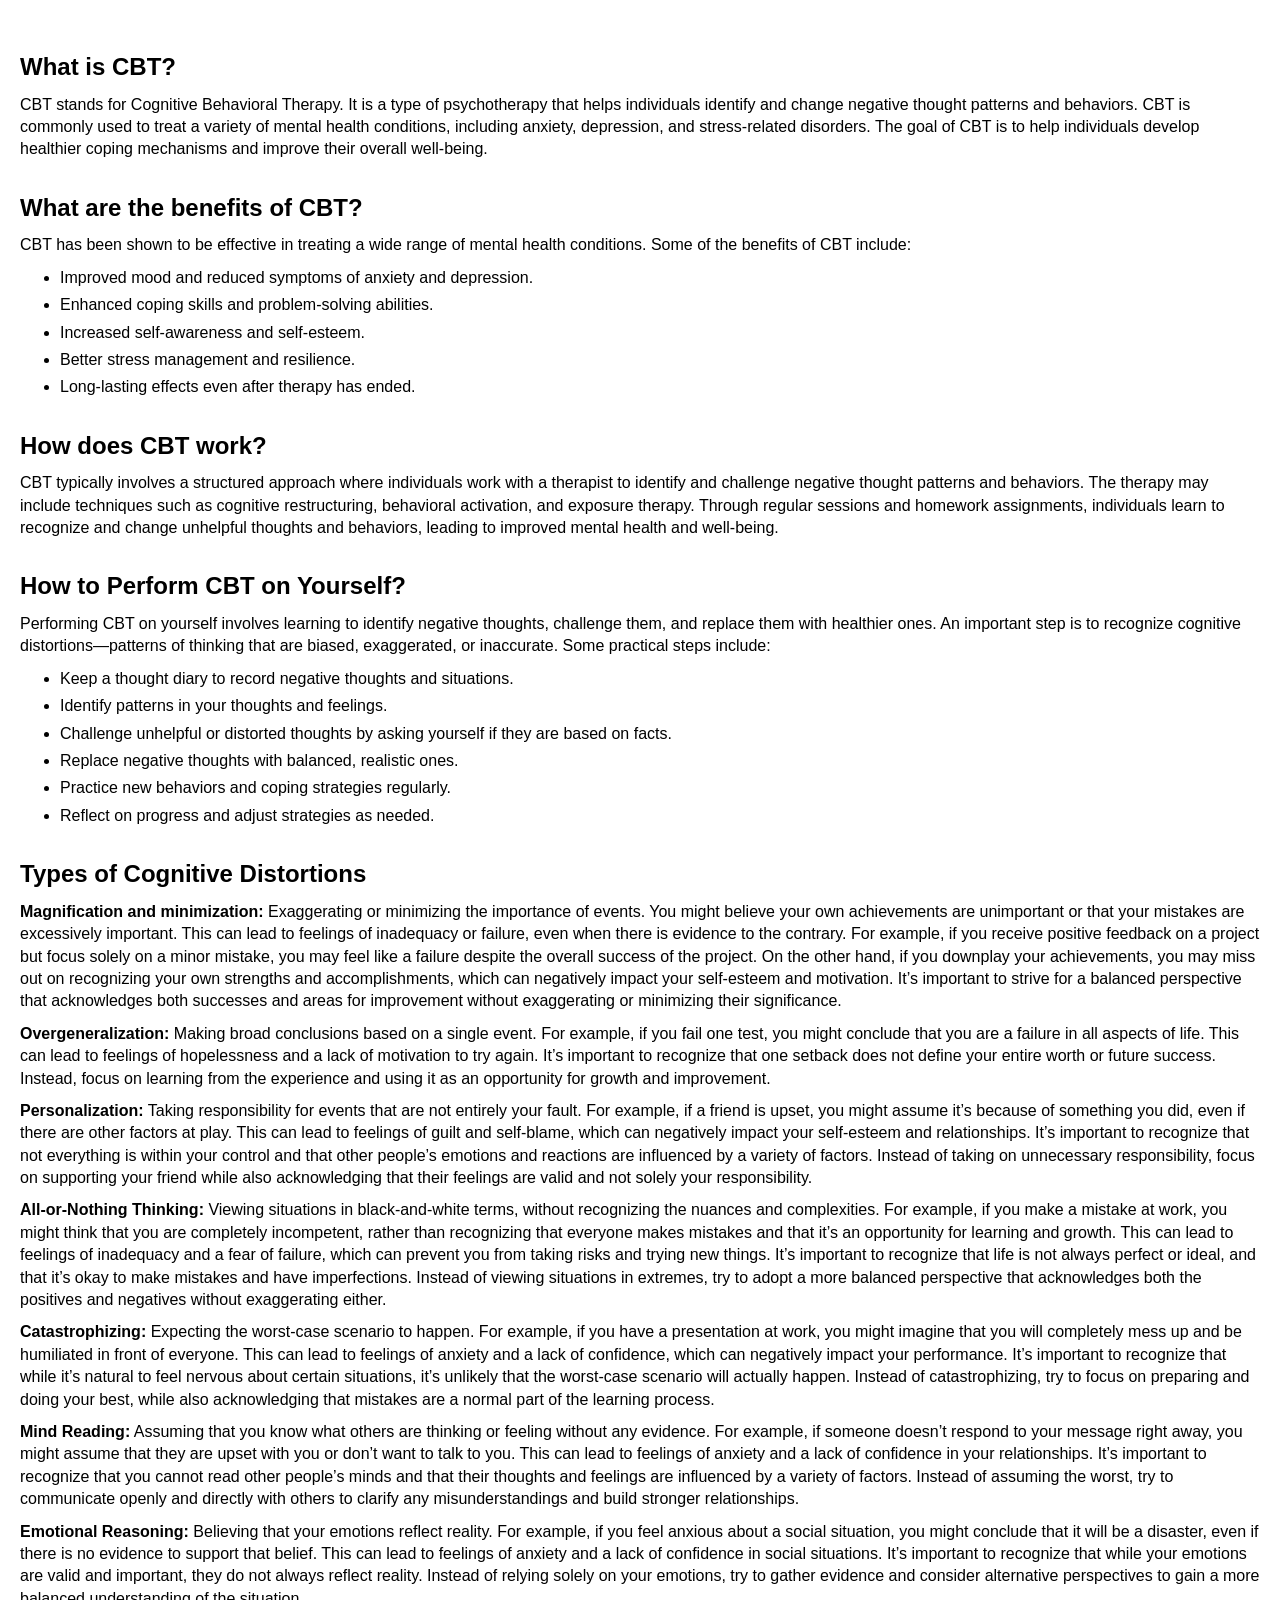
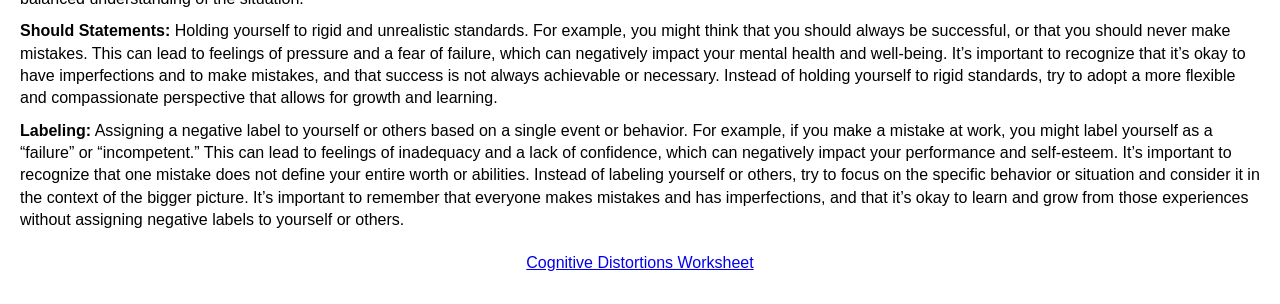
==== index.html @ 752171e1 "Add files via upload" ====
<!DOCTYPE html>
<html lang="en">
<head>
    <meta charset="UTF-8">
    <meta name="viewport" content="width=device-width, initial-scale=1.0">
    <title>CBT</title>
    <style>
        body {
            font-family: Arial, sans-serif;
            margin: 0;
            padding: 20px;
            line-height: 1.4;
            text-align: left;
        }

        h1 {
            margin-top: 30px;
            margin-bottom: 10px;
            font-size: 24px;
        }

        p {
            margin-top: 10px;
            margin-bottom: 10px;
            font-size: 16px;
        }

        ul {
            list-style-type: disc;
            padding-left: 40px;
            margin-top: 5px;
            margin-bottom: 10px;
        }

        li {
            margin-bottom: 5px;
        }

        b {
            font-weight: bold;
        }
    </style>
</head>
<body>
    <h1>What is CBT?</h1>
    <p>
        CBT stands for Cognitive Behavioral Therapy. It is a type of psychotherapy that helps individuals identify and change negative thought patterns and behaviors. CBT is commonly used to treat a variety of mental health conditions, including anxiety, depression, and stress-related disorders. The goal of CBT is to help individuals develop healthier coping mechanisms and improve their overall well-being.
    </p>

    <h1>What are the benefits of CBT?</h1>
    <p>
        CBT has been shown to be effective in treating a wide range of mental health conditions. Some of the benefits of CBT include:
    </p>
    <ul>
        <li>Improved mood and reduced symptoms of anxiety and depression.</li>
        <li>Enhanced coping skills and problem-solving abilities.</li>
        <li>Increased self-awareness and self-esteem.</li>
        <li>Better stress management and resilience.</li>
        <li>Long-lasting effects even after therapy has ended.</li>
    </ul>

    <h1>How does CBT work?</h1>
    <p>
        CBT typically involves a structured approach where individuals work with a therapist to identify and challenge negative thought patterns and behaviors. The therapy may include techniques such as cognitive restructuring, behavioral activation, and exposure therapy. Through regular sessions and homework assignments, individuals learn to recognize and change unhelpful thoughts and behaviors, leading to improved mental health and well-being.
    </p>

    <h1>How to Perform CBT on Yourself?</h1>
    <p>
        Performing CBT on yourself involves learning to identify negative thoughts, challenge them, and replace them with healthier ones. An important step is to recognize cognitive distortions—patterns of thinking that are biased, exaggerated, or inaccurate. Some practical steps include:
    </p>
    <ul>
        <li>Keep a thought diary to record negative thoughts and situations.</li>
        <li>Identify patterns in your thoughts and feelings.</li>
        <li>Challenge unhelpful or distorted thoughts by asking yourself if they are based on facts.</li>
        <li>Replace negative thoughts with balanced, realistic ones.</li>
        <li>Practice new behaviors and coping strategies regularly.</li>
        <li>Reflect on progress and adjust strategies as needed.</li>
    </ul>

    <h1>Types of Cognitive Distortions</h1>
    <p><b>Magnification and minimization:</b> Exaggerating or minimizing the importance of events. You might believe your own achievements are unimportant or that your mistakes are excessively important. This can lead to feelings of inadequacy or failure, even when there is evidence to the contrary. For example, if you receive positive feedback on a project but focus solely on a minor mistake, you may feel like a failure despite the overall success of the project. On the other hand, if you downplay your achievements, you may miss out on recognizing your own strengths and accomplishments, which can negatively impact your self-esteem and motivation. It’s important to strive for a balanced perspective that acknowledges both successes and areas for improvement without exaggerating or minimizing their significance.</p>
    <p><b>Overgeneralization:</b> Making broad conclusions based on a single event. For example, if you fail one test, you might conclude that you are a failure in all aspects of life. This can lead to feelings of hopelessness and a lack of motivation to try again. It’s important to recognize that one setback does not define your entire worth or future success. Instead, focus on learning from the experience and using it as an opportunity for growth and improvement.</p>
    <p><b>Personalization:</b> Taking responsibility for events that are not entirely your fault. For example, if a friend is upset, you might assume it’s because of something you did, even if there are other factors at play. This can lead to feelings of guilt and self-blame, which can negatively impact your self-esteem and relationships. It’s important to recognize that not everything is within your control and that other people’s emotions and reactions are influenced by a variety of factors. Instead of taking on unnecessary responsibility, focus on supporting your friend while also acknowledging that their feelings are valid and not solely your responsibility.</p>
    <p><b>All-or-Nothing Thinking:</b> Viewing situations in black-and-white terms, without recognizing the nuances and complexities. For example, if you make a mistake at work, you might think that you are completely incompetent, rather than recognizing that everyone makes mistakes and that it’s an opportunity for learning and growth. This can lead to feelings of inadequacy and a fear of failure, which can prevent you from taking risks and trying new things. It’s important to recognize that life is not always perfect or ideal, and that it’s okay to make mistakes and have imperfections. Instead of viewing situations in extremes, try to adopt a more balanced perspective that acknowledges both the positives and negatives without exaggerating either.</p>
    <p><b>Catastrophizing:</b> Expecting the worst-case scenario to happen. For example, if you have a presentation at work, you might imagine that you will completely mess up and be humiliated in front of everyone. This can lead to feelings of anxiety and a lack of confidence, which can negatively impact your performance. It’s important to recognize that while it’s natural to feel nervous about certain situations, it’s unlikely that the worst-case scenario will actually happen. Instead of catastrophizing, try to focus on preparing and doing your best, while also acknowledging that mistakes are a normal part of the learning process.</p>
    <p><b>Mind Reading:</b> Assuming that you know what others are thinking or feeling without any evidence. For example, if someone doesn’t respond to your message right away, you might assume that they are upset with you or don’t want to talk to you. This can lead to feelings of anxiety and a lack of confidence in your relationships. It’s important to recognize that you cannot read other people’s minds and that their thoughts and feelings are influenced by a variety of factors. Instead of assuming the worst, try to communicate openly and directly with others to clarify any misunderstandings and build stronger relationships.</p>
    <p><b>Emotional Reasoning:</b> Believing that your emotions reflect reality. For example, if you feel anxious about a social situation, you might conclude that it will be a disaster, even if there is no evidence to support that belief. This can lead to feelings of anxiety and a lack of confidence in social situations. It’s important to recognize that while your emotions are valid and important, they do not always reflect reality. Instead of relying solely on your emotions, try to gather evidence and consider alternative perspectives to gain a more balanced understanding of the situation.</p>
    <p><b>Should Statements:</b> Holding yourself to rigid and unrealistic standards. For example, you might think that you should always be successful, or that you should never make mistakes. This can lead to feelings of pressure and a fear of failure, which can negatively impact your mental health and well-being. It’s important to recognize that it’s okay to have imperfections and to make mistakes, and that success is not always achievable or necessary. Instead of holding yourself to rigid standards, try to adopt a more flexible and compassionate perspective that allows for growth and learning.</p>
    <p><b>Labeling:</b> Assigning a negative label to yourself or others based on a single event or behavior. For example, if you make a mistake at work, you might label yourself as a “failure” or “incompetent.” This can lead to feelings of inadequacy and a lack of confidence, which can negatively impact your performance and self-esteem. It’s important to recognize that one mistake does not define your entire worth or abilities. Instead of labeling yourself or others, try to focus on the specific behavior or situation and consider it in the context of the bigger picture. It’s important to remember that everyone makes mistakes and has imperfections, and that it’s okay to learn and grow from those experiences without assigning negative labels to yourself or others.</p>

 <p style="text-align: center; margin-top: 20px;">
    <a href="sheet.html">Cognitive Distortions Worksheet</a>
</p>
</body>
</html>
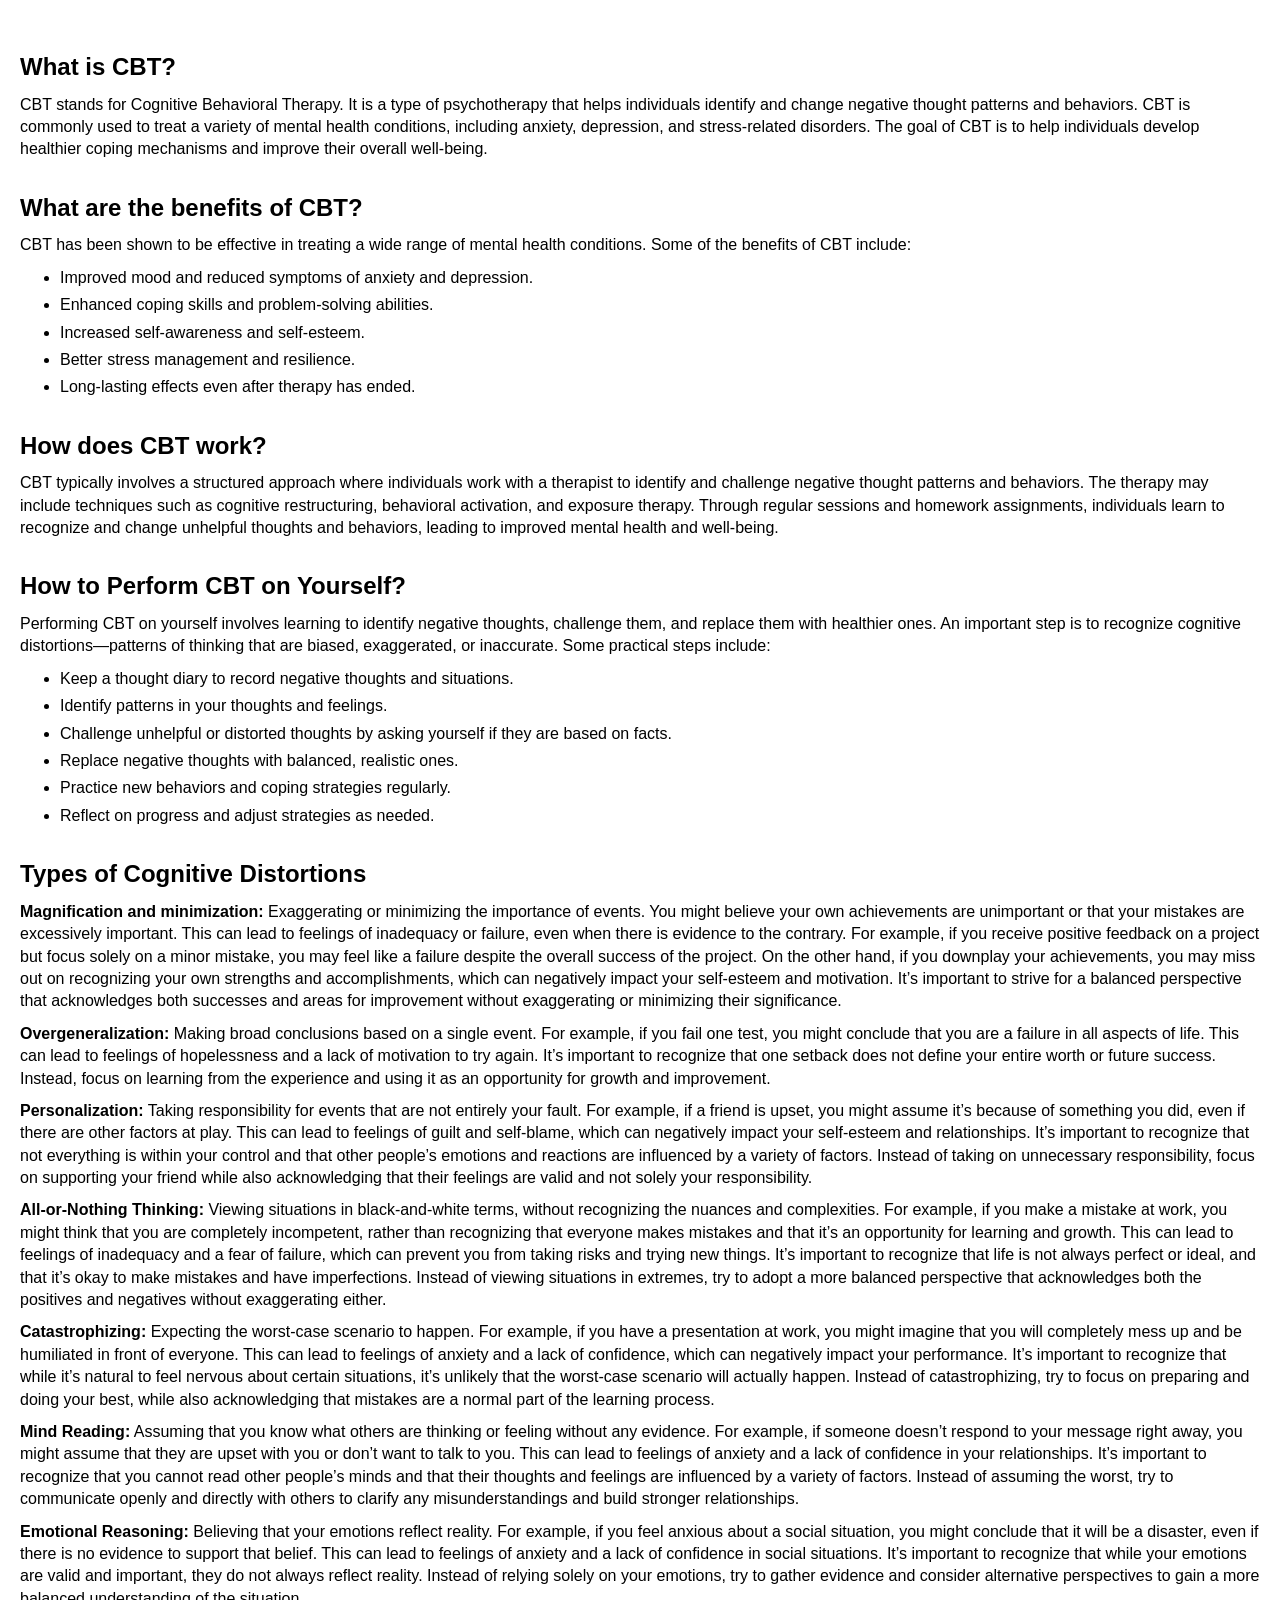
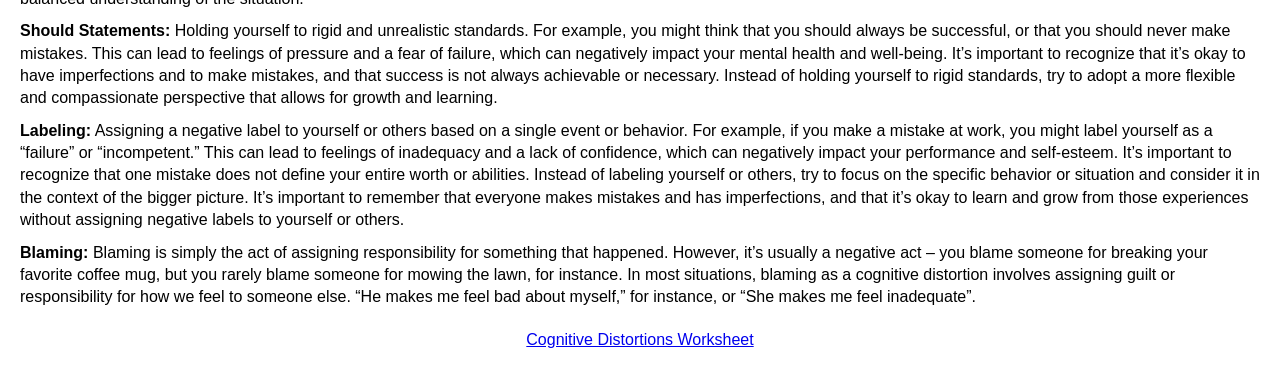
==== commit 648e6370: "Add files via upload" ====
--- a/index.html
+++ b/index.html
@@ -87,6 +87,7 @@
     <p><b>Emotional Reasoning:</b> Believing that your emotions reflect reality. For example, if you feel anxious about a social situation, you might conclude that it will be a disaster, even if there is no evidence to support that belief. This can lead to feelings of anxiety and a lack of confidence in social situations. It’s important to recognize that while your emotions are valid and important, they do not always reflect reality. Instead of relying solely on your emotions, try to gather evidence and consider alternative perspectives to gain a more balanced understanding of the situation.</p>
     <p><b>Should Statements:</b> Holding yourself to rigid and unrealistic standards. For example, you might think that you should always be successful, or that you should never make mistakes. This can lead to feelings of pressure and a fear of failure, which can negatively impact your mental health and well-being. It’s important to recognize that it’s okay to have imperfections and to make mistakes, and that success is not always achievable or necessary. Instead of holding yourself to rigid standards, try to adopt a more flexible and compassionate perspective that allows for growth and learning.</p>
     <p><b>Labeling:</b> Assigning a negative label to yourself or others based on a single event or behavior. For example, if you make a mistake at work, you might label yourself as a “failure” or “incompetent.” This can lead to feelings of inadequacy and a lack of confidence, which can negatively impact your performance and self-esteem. It’s important to recognize that one mistake does not define your entire worth or abilities. Instead of labeling yourself or others, try to focus on the specific behavior or situation and consider it in the context of the bigger picture. It’s important to remember that everyone makes mistakes and has imperfections, and that it’s okay to learn and grow from those experiences without assigning negative labels to yourself or others.</p>
+    <p><b>Blaming:</b> Blaming is simply the act of assigning responsibility for something that happened. However, it’s usually a negative act – you blame someone for breaking your favorite coffee mug, but you rarely blame someone for mowing the lawn, for instance. In most situations, blaming as a cognitive distortion involves assigning guilt or responsibility for how we feel to someone else. “He makes me feel bad about myself,” for instance, or “She makes me feel inadequate”.</p>
 
  <p style="text-align: center; margin-top: 20px;">
     <a href="sheet.html">Cognitive Distortions Worksheet</a>
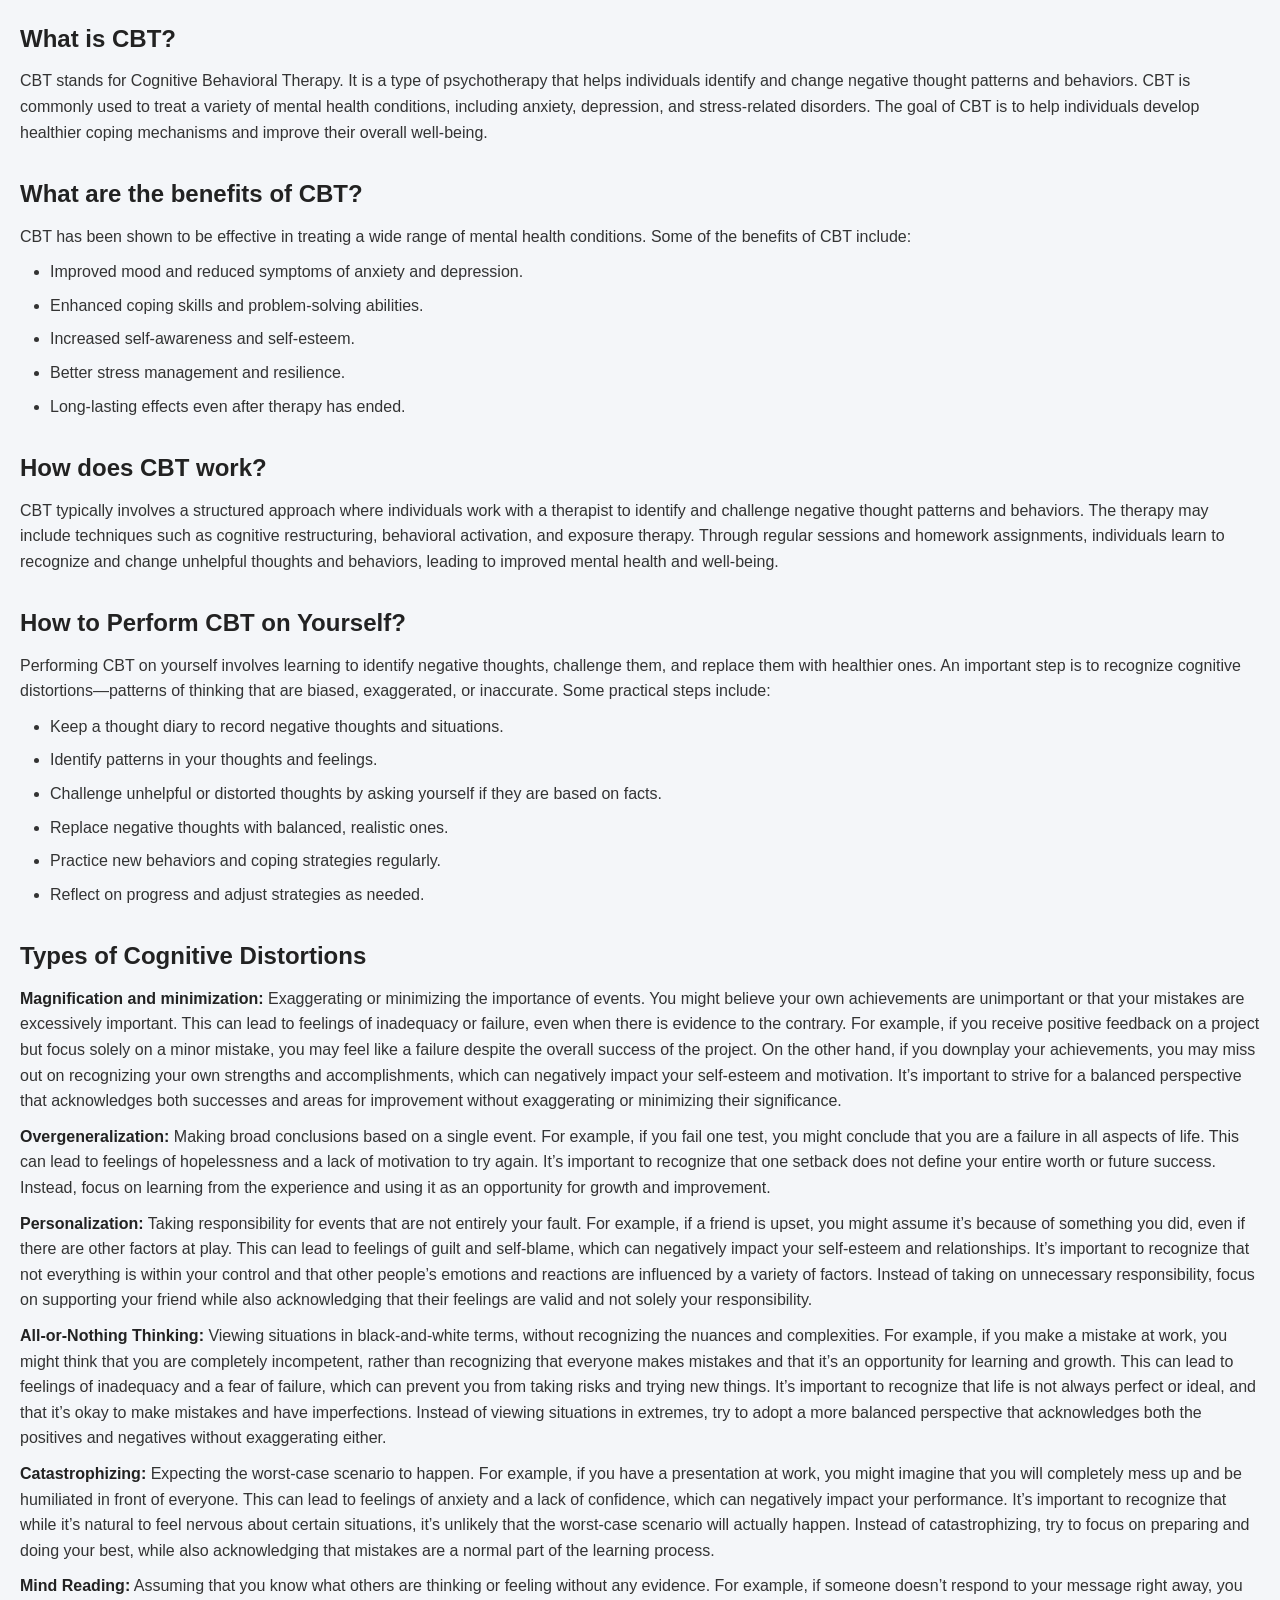
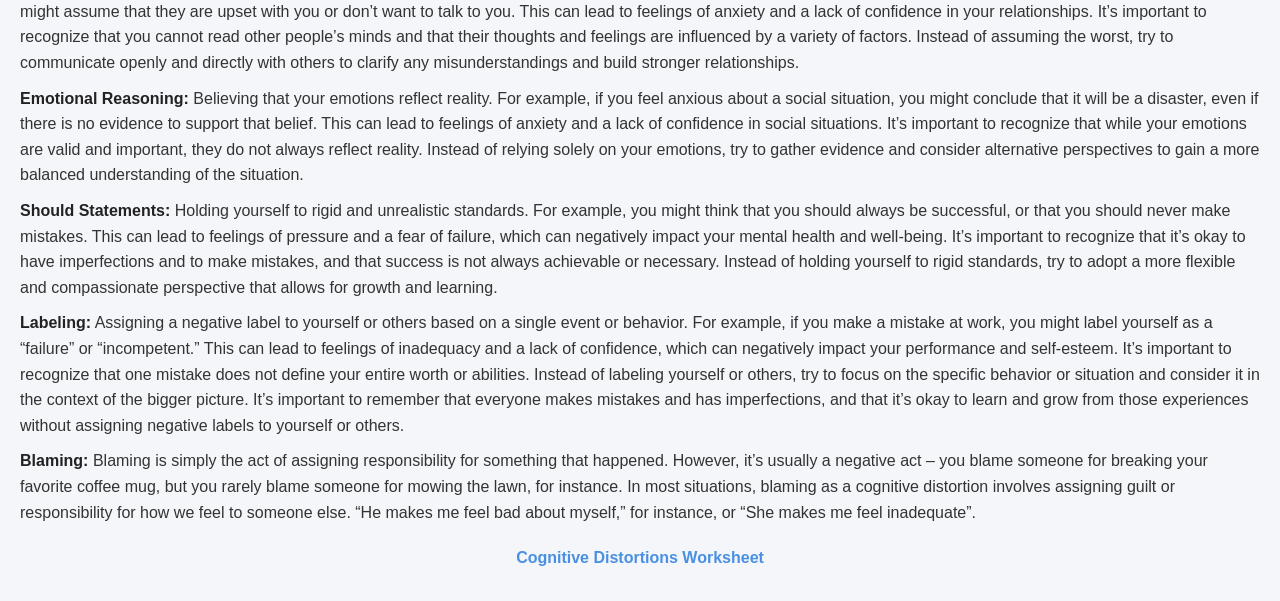
==== commit 52de52f6: "Add files via upload Added the support for adoptive theme." ====
--- a/index.html
+++ b/index.html
@@ -4,42 +4,114 @@
     <meta charset="UTF-8">
     <meta name="viewport" content="width=device-width, initial-scale=1.0">
     <title>CBT</title>
-    <style>
+   <style>
+    :root {
+        --bg-color: #f4f6f9;
+        --card-color: #ffffff;
+        --text-color: #333333;
+        --heading-color: #222222;
+        --link-color: #4a90e2;
+        --border-color: #dddddd;
+    }
+
+    @media (prefers-color-scheme: dark) {
+        :root {
+            --bg-color: #121212;
+            --card-color: #1e1e1e;
+            --text-color: #e0e0e0;
+            --heading-color: #ffffff;
+            --link-color: #6aa9ff;
+            --border-color: #444444;
+        }
+    }
+
+    * {
+        box-sizing: border-box;
+    }
+
+    body {
+        font-family: Arial, sans-serif;
+        margin: 0;
+        padding: 20px;
+        line-height: 1.6;
+
+        background-color: var(--bg-color);
+        color: var(--text-color);
+
+        transition:
+            background-color 0.3s ease,
+            color 0.3s ease;
+    }
+
+    .container {
+        max-width: 900px;
+        margin: 0 auto;
+        background: var(--card-color);
+        padding: 25px;
+        border-radius: 12px;
+        border: 1px solid var(--border-color);
+    }
+
+    h1 {
+        margin-top: 30px;
+        margin-bottom: 10px;
+        font-size: 24px;
+        color: var(--heading-color);
+    }
+
+    h1:first-child {
+        margin-top: 0;
+    }
+
+    p {
+        margin-top: 10px;
+        margin-bottom: 10px;
+        font-size: 16px;
+    }
+
+    ul {
+        padding-left: 30px;
+        margin-top: 5px;
+        margin-bottom: 15px;
+    }
+
+    li {
+        margin-bottom: 8px;
+    }
+
+    b {
+        color: var(--heading-color);
+    }
+
+    a {
+        color: var(--link-color);
+        text-decoration: none;
+        font-weight: bold;
+    }
+
+    a:hover {
+        text-decoration: underline;
+    }
+
+    @media (max-width: 600px) {
         body {
-            font-family: Arial, sans-serif;
-            margin: 0;
-            padding: 20px;
-            line-height: 1.4;
-            text-align: left;
+            padding: 12px;
+        }
+
+        .container {
+            padding: 18px;
         }
 
         h1 {
-            margin-top: 30px;
-            margin-bottom: 10px;
-            font-size: 24px;
+            font-size: 22px;
         }
 
-        p {
-            margin-top: 10px;
-            margin-bottom: 10px;
-            font-size: 16px;
+        p,
+        li {
+            font-size: 15px;
         }
-
-        ul {
-            list-style-type: disc;
-            padding-left: 40px;
-            margin-top: 5px;
-            margin-bottom: 10px;
-        }
-
-        li {
-            margin-bottom: 5px;
-        }
-
-        b {
-            font-weight: bold;
-        }
-    </style>
+    }
+</style>
 </head>
 <body>
     <h1>What is CBT?</h1>
